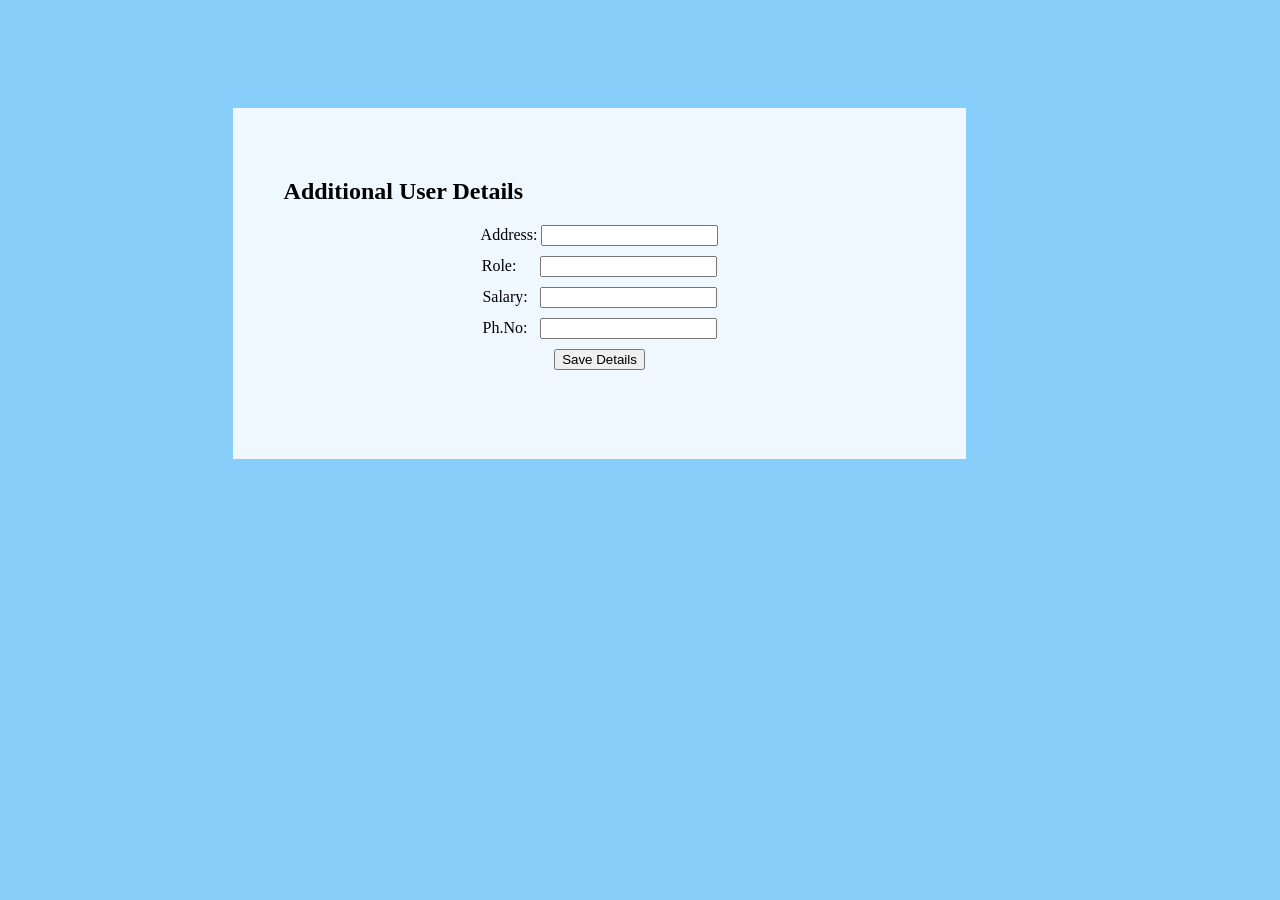
==== login-reg-php/additional_details.html @ b89add4f "Add files via upload" ====
<!DOCTYPE html>
<html lang="en">
<head>
    <meta charset="UTF-8">
    <title>Additional User Details</title>
    <link rel="stylesheet" href="style.css">
</head>
<body>
    <form action="save_details.php" method="post">
        <h2>Additional User Details</h2>
        <div class="space">
            <label for="address">Address:</label>
            <input type="text" id="address" name="address" required><br>
        </div>
        <div class="space">
            <label for="role">Role:</label>&nbsp;&nbsp;&nbsp;&nbsp;&nbsp;
            <input type="text" id="role" name="role" required><br>
        </div>
        <div class="space">
            <label for="salary">Salary:</label>&nbsp;&nbsp;
            <input type="text" id="salary" name="salary" required><br>
        </div>
        <div class="space">
            <label for="phone">Ph.No:</label>&nbsp;&nbsp;
            <input type="text" id="phone" name="phone" required><br>
        </div>
        <div class="space">
            <input type="submit" value="Save Details"><br>
        </div>
    </form>
</body>
</html>
---- login-reg-php/style.css ----
body{
    background-color:lightskyblue;
    display:flex;
    align-items:center;
    background-repeat:no-repeat;
}
h2{
    color:black;
    display:flex;
    align-items:center;    
}
form{
    align-items:center;
    background-color:aliceblue;
    height:250px;
    width:50%;
    padding:4%;
    margin:100px 225px;
    text-align:center;
}
.space{
    margin-bottom: 10px;
}
a{ 
    color: rgb(7, 7, 7);
}
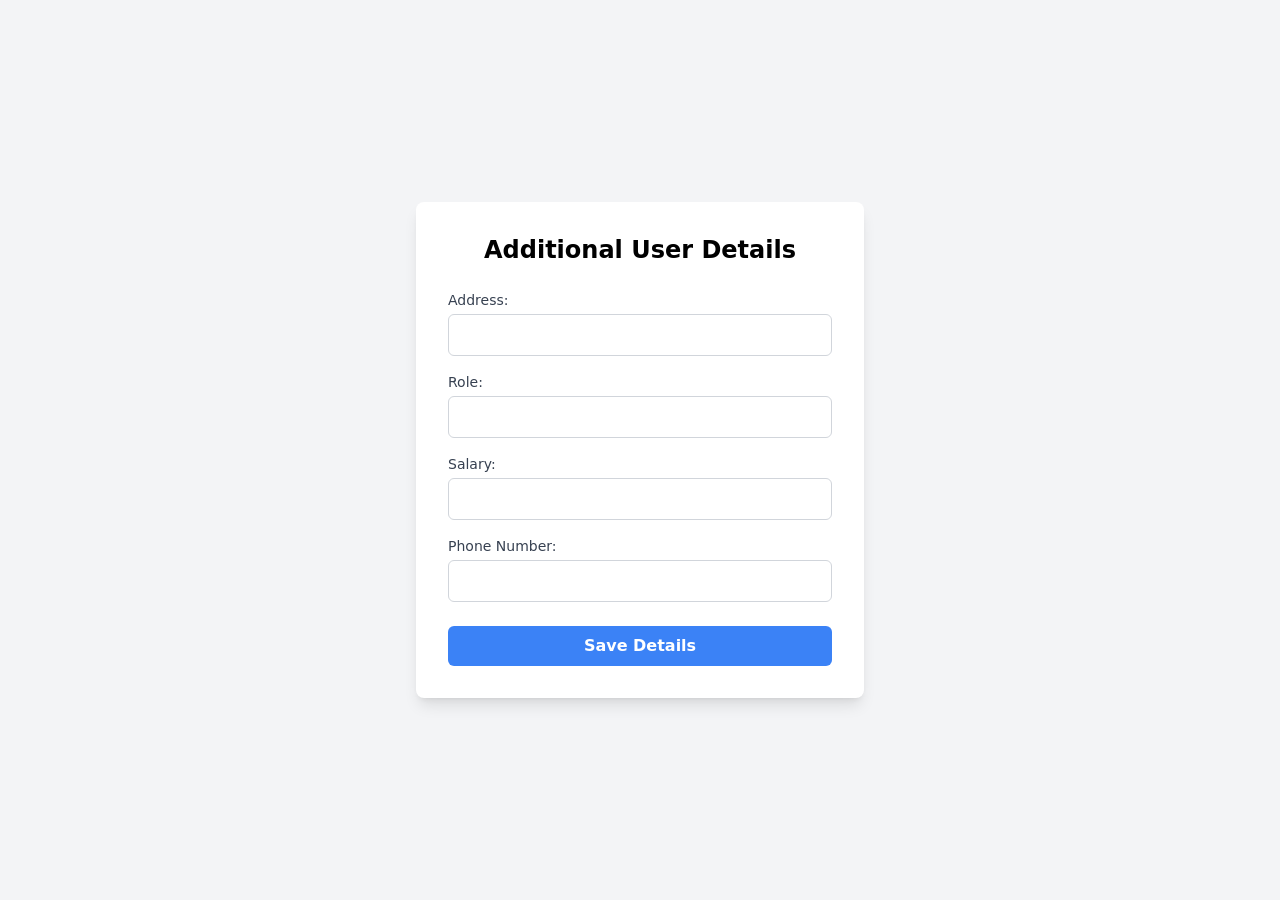
==== commit 67bc1f8b: "Update CSS styles and HTML structure for user sign in and registration forms" ====
--- a/login-reg-php/additional_details.html
+++ b/login-reg-php/additional_details.html
@@ -3,29 +3,42 @@
 <head>
     <meta charset="UTF-8">
     <title>Additional User Details</title>
-    <link rel="stylesheet" href="style.css">
+    <link rel="stylesheet" href="./output.css">
 </head>
-<body>
-    <form action="save_details.php" method="post">
-        <h2>Additional User Details</h2>
-        <div class="space">
-            <label for="address">Address:</label>
-            <input type="text" id="address" name="address" required><br>
+<body class="bg-gray-100 min-h-screen flex items-center justify-center py-12 px-4 sm:px-6 lg:px-8">
+    <form action="save_details.php" method="post"
+        class="max-w-md w-full bg-white p-8 rounded-lg shadow-lg">
+        <h2 class="text-2xl font-semibold text-center mb-6">Additional User Details</h2>
+
+        <div class="mb-4">
+            <label for="address" class="block text-sm font-medium text-gray-700">Address:</label>
+            <input type="text" id="address" name="address" required
+                class="w-full mt-1 px-4 py-2 border border-gray-300 rounded-md focus:outline-none focus:border-blue-400">
         </div>
-        <div class="space">
-            <label for="role">Role:</label>&nbsp;&nbsp;&nbsp;&nbsp;&nbsp;
-            <input type="text" id="role" name="role" required><br>
+
+        <div class="mb-4">
+            <label for="role" class="block text-sm font-medium text-gray-700">Role:</label>
+            <input type="text" id="role" name="role" required
+                class="w-full mt-1 px-4 py-2 border border-gray-300 rounded-md focus:outline-none focus:border-blue-400">
         </div>
-        <div class="space">
-            <label for="salary">Salary:</label>&nbsp;&nbsp;
-            <input type="text" id="salary" name="salary" required><br>
+
+        <div class="mb-4">
+            <label for="salary" class="block text-sm font-medium text-gray-700">Salary:</label>
+            <input type="text" id="salary" name="salary" required
+                class="w-full mt-1 px-4 py-2 border border-gray-300 rounded-md focus:outline-none focus:border-blue-400">
         </div>
-        <div class="space">
-            <label for="phone">Ph.No:</label>&nbsp;&nbsp;
-            <input type="text" id="phone" name="phone" required><br>
+
+        <div class="mb-6">
+            <label for="phone" class="block text-sm font-medium text-gray-700">Phone Number:</label>
+            <input type="text" id="phone" name="phone" required
+                class="w-full mt-1 px-4 py-2 border border-gray-300 rounded-md focus:outline-none focus:border-blue-400">
         </div>
-        <div class="space">
-            <input type="submit" value="Save Details"><br>
+
+        <div>
+            <button type="submit"
+                class="w-full bg-blue-500 hover:bg-blue-600 text-white font-semibold py-2 px-4 rounded-md focus:outline-none focus:ring-2 focus:ring-blue-400">
+                Save Details
+            </button>
         </div>
     </form>
 </body>
--- a/login-reg-php/output.css
+++ b/login-reg-php/output.css
@@ -0,0 +1,2657 @@
+/*
+! tailwindcss v3.4.3 | MIT License | https://tailwindcss.com
+*/
+
+/*
+1. Prevent padding and border from affecting element width. (https://github.com/mozdevs/cssremedy/issues/4)
+2. Allow adding a border to an element by just adding a border-width. (https://github.com/tailwindcss/tailwindcss/pull/116)
+*/
+
+*,
+::before,
+::after {
+  box-sizing: border-box;
+  /* 1 */
+  border-width: 0;
+  /* 2 */
+  border-style: solid;
+  /* 2 */
+  border-color: #e5e7eb;
+  /* 2 */
+}
+
+::before,
+::after {
+  --tw-content: '';
+}
+
+/*
+1. Use a consistent sensible line-height in all browsers.
+2. Prevent adjustments of font size after orientation changes in iOS.
+3. Use a more readable tab size.
+4. Use the user's configured `sans` font-family by default.
+5. Use the user's configured `sans` font-feature-settings by default.
+6. Use the user's configured `sans` font-variation-settings by default.
+7. Disable tap highlights on iOS
+*/
+
+html,
+:host {
+  line-height: 1.5;
+  /* 1 */
+  -webkit-text-size-adjust: 100%;
+  /* 2 */
+  -moz-tab-size: 4;
+  /* 3 */
+  -o-tab-size: 4;
+     tab-size: 4;
+  /* 3 */
+  font-family: ui-sans-serif, system-ui, sans-serif, "Apple Color Emoji", "Segoe UI Emoji", "Segoe UI Symbol", "Noto Color Emoji";
+  /* 4 */
+  font-feature-settings: normal;
+  /* 5 */
+  font-variation-settings: normal;
+  /* 6 */
+  -webkit-tap-highlight-color: transparent;
+  /* 7 */
+}
+
+/*
+1. Remove the margin in all browsers.
+2. Inherit line-height from `html` so users can set them as a class directly on the `html` element.
+*/
+
+body {
+  margin: 0;
+  /* 1 */
+  line-height: inherit;
+  /* 2 */
+}
+
+/*
+1. Add the correct height in Firefox.
+2. Correct the inheritance of border color in Firefox. (https://bugzilla.mozilla.org/show_bug.cgi?id=190655)
+3. Ensure horizontal rules are visible by default.
+*/
+
+hr {
+  height: 0;
+  /* 1 */
+  color: inherit;
+  /* 2 */
+  border-top-width: 1px;
+  /* 3 */
+}
+
+/*
+Add the correct text decoration in Chrome, Edge, and Safari.
+*/
+
+abbr:where([title]) {
+  -webkit-text-decoration: underline dotted;
+          text-decoration: underline dotted;
+}
+
+/*
+Remove the default font size and weight for headings.
+*/
+
+h1,
+h2,
+h3,
+h4,
+h5,
+h6 {
+  font-size: inherit;
+  font-weight: inherit;
+}
+
+/*
+Reset links to optimize for opt-in styling instead of opt-out.
+*/
+
+a {
+  color: inherit;
+  text-decoration: inherit;
+}
+
+/*
+Add the correct font weight in Edge and Safari.
+*/
+
+b,
+strong {
+  font-weight: bolder;
+}
+
+/*
+1. Use the user's configured `mono` font-family by default.
+2. Use the user's configured `mono` font-feature-settings by default.
+3. Use the user's configured `mono` font-variation-settings by default.
+4. Correct the odd `em` font sizing in all browsers.
+*/
+
+code,
+kbd,
+samp,
+pre {
+  font-family: ui-monospace, SFMono-Regular, Menlo, Monaco, Consolas, "Liberation Mono", "Courier New", monospace;
+  /* 1 */
+  font-feature-settings: normal;
+  /* 2 */
+  font-variation-settings: normal;
+  /* 3 */
+  font-size: 1em;
+  /* 4 */
+}
+
+/*
+Add the correct font size in all browsers.
+*/
+
+small {
+  font-size: 80%;
+}
+
+/*
+Prevent `sub` and `sup` elements from affecting the line height in all browsers.
+*/
+
+sub,
+sup {
+  font-size: 75%;
+  line-height: 0;
+  position: relative;
+  vertical-align: baseline;
+}
+
+sub {
+  bottom: -0.25em;
+}
+
+sup {
+  top: -0.5em;
+}
+
+/*
+1. Remove text indentation from table contents in Chrome and Safari. (https://bugs.chromium.org/p/chromium/issues/detail?id=999088, https://bugs.webkit.org/show_bug.cgi?id=201297)
+2. Correct table border color inheritance in all Chrome and Safari. (https://bugs.chromium.org/p/chromium/issues/detail?id=935729, https://bugs.webkit.org/show_bug.cgi?id=195016)
+3. Remove gaps between table borders by default.
+*/
+
+table {
+  text-indent: 0;
+  /* 1 */
+  border-color: inherit;
+  /* 2 */
+  border-collapse: collapse;
+  /* 3 */
+}
+
+/*
+1. Change the font styles in all browsers.
+2. Remove the margin in Firefox and Safari.
+3. Remove default padding in all browsers.
+*/
+
+button,
+input,
+optgroup,
+select,
+textarea {
+  font-family: inherit;
+  /* 1 */
+  font-feature-settings: inherit;
+  /* 1 */
+  font-variation-settings: inherit;
+  /* 1 */
+  font-size: 100%;
+  /* 1 */
+  font-weight: inherit;
+  /* 1 */
+  line-height: inherit;
+  /* 1 */
+  letter-spacing: inherit;
+  /* 1 */
+  color: inherit;
+  /* 1 */
+  margin: 0;
+  /* 2 */
+  padding: 0;
+  /* 3 */
+}
+
+/*
+Remove the inheritance of text transform in Edge and Firefox.
+*/
+
+button,
+select {
+  text-transform: none;
+}
+
+/*
+1. Correct the inability to style clickable types in iOS and Safari.
+2. Remove default button styles.
+*/
+
+button,
+input:where([type='button']),
+input:where([type='reset']),
+input:where([type='submit']) {
+  -webkit-appearance: button;
+  /* 1 */
+  background-color: transparent;
+  /* 2 */
+  background-image: none;
+  /* 2 */
+}
+
+/*
+Use the modern Firefox focus style for all focusable elements.
+*/
+
+:-moz-focusring {
+  outline: auto;
+}
+
+/*
+Remove the additional `:invalid` styles in Firefox. (https://github.com/mozilla/gecko-dev/blob/2f9eacd9d3d995c937b4251a5557d95d494c9be1/layout/style/res/forms.css#L728-L737)
+*/
+
+:-moz-ui-invalid {
+  box-shadow: none;
+}
+
+/*
+Add the correct vertical alignment in Chrome and Firefox.
+*/
+
+progress {
+  vertical-align: baseline;
+}
+
+/*
+Correct the cursor style of increment and decrement buttons in Safari.
+*/
+
+::-webkit-inner-spin-button,
+::-webkit-outer-spin-button {
+  height: auto;
+}
+
+/*
+1. Correct the odd appearance in Chrome and Safari.
+2. Correct the outline style in Safari.
+*/
+
+[type='search'] {
+  -webkit-appearance: textfield;
+  /* 1 */
+  outline-offset: -2px;
+  /* 2 */
+}
+
+/*
+Remove the inner padding in Chrome and Safari on macOS.
+*/
+
+::-webkit-search-decoration {
+  -webkit-appearance: none;
+}
+
+/*
+1. Correct the inability to style clickable types in iOS and Safari.
+2. Change font properties to `inherit` in Safari.
+*/
+
+::-webkit-file-upload-button {
+  -webkit-appearance: button;
+  /* 1 */
+  font: inherit;
+  /* 2 */
+}
+
+/*
+Add the correct display in Chrome and Safari.
+*/
+
+summary {
+  display: list-item;
+}
+
+/*
+Removes the default spacing and border for appropriate elements.
+*/
+
+blockquote,
+dl,
+dd,
+h1,
+h2,
+h3,
+h4,
+h5,
+h6,
+hr,
+figure,
+p,
+pre {
+  margin: 0;
+}
+
+fieldset {
+  margin: 0;
+  padding: 0;
+}
+
+legend {
+  padding: 0;
+}
+
+ol,
+ul,
+menu {
+  list-style: none;
+  margin: 0;
+  padding: 0;
+}
+
+/*
+Reset default styling for dialogs.
+*/
+
+dialog {
+  padding: 0;
+}
+
+/*
+Prevent resizing textareas horizontally by default.
+*/
+
+textarea {
+  resize: vertical;
+}
+
+/*
+1. Reset the default placeholder opacity in Firefox. (https://github.com/tailwindlabs/tailwindcss/issues/3300)
+2. Set the default placeholder color to the user's configured gray 400 color.
+*/
+
+input::-moz-placeholder, textarea::-moz-placeholder {
+  opacity: 1;
+  /* 1 */
+  color: #9ca3af;
+  /* 2 */
+}
+
+input::placeholder,
+textarea::placeholder {
+  opacity: 1;
+  /* 1 */
+  color: #9ca3af;
+  /* 2 */
+}
+
+/*
+Set the default cursor for buttons.
+*/
+
+button,
+[role="button"] {
+  cursor: pointer;
+}
+
+/*
+Make sure disabled buttons don't get the pointer cursor.
+*/
+
+:disabled {
+  cursor: default;
+}
+
+/*
+1. Make replaced elements `display: block` by default. (https://github.com/mozdevs/cssremedy/issues/14)
+2. Add `vertical-align: middle` to align replaced elements more sensibly by default. (https://github.com/jensimmons/cssremedy/issues/14#issuecomment-634934210)
+   This can trigger a poorly considered lint error in some tools but is included by design.
+*/
+
+img,
+svg,
+video,
+canvas,
+audio,
+iframe,
+embed,
+object {
+  display: block;
+  /* 1 */
+  vertical-align: middle;
+  /* 2 */
+}
+
+/*
+Constrain images and videos to the parent width and preserve their intrinsic aspect ratio. (https://github.com/mozdevs/cssremedy/issues/14)
+*/
+
+img,
+video {
+  max-width: 100%;
+  height: auto;
+}
+
+/* Make elements with the HTML hidden attribute stay hidden by default */
+
+[hidden] {
+  display: none;
+}
+
+*, ::before, ::after {
+  --tw-border-spacing-x: 0;
+  --tw-border-spacing-y: 0;
+  --tw-translate-x: 0;
+  --tw-translate-y: 0;
+  --tw-rotate: 0;
+  --tw-skew-x: 0;
+  --tw-skew-y: 0;
+  --tw-scale-x: 1;
+  --tw-scale-y: 1;
+  --tw-pan-x:  ;
+  --tw-pan-y:  ;
+  --tw-pinch-zoom:  ;
+  --tw-scroll-snap-strictness: proximity;
+  --tw-gradient-from-position:  ;
+  --tw-gradient-via-position:  ;
+  --tw-gradient-to-position:  ;
+  --tw-ordinal:  ;
+  --tw-slashed-zero:  ;
+  --tw-numeric-figure:  ;
+  --tw-numeric-spacing:  ;
+  --tw-numeric-fraction:  ;
+  --tw-ring-inset:  ;
+  --tw-ring-offset-width: 0px;
+  --tw-ring-offset-color: #fff;
+  --tw-ring-color: rgb(59 130 246 / 0.5);
+  --tw-ring-offset-shadow: 0 0 #0000;
+  --tw-ring-shadow: 0 0 #0000;
+  --tw-shadow: 0 0 #0000;
+  --tw-shadow-colored: 0 0 #0000;
+  --tw-blur:  ;
+  --tw-brightness:  ;
+  --tw-contrast:  ;
+  --tw-grayscale:  ;
+  --tw-hue-rotate:  ;
+  --tw-invert:  ;
+  --tw-saturate:  ;
+  --tw-sepia:  ;
+  --tw-drop-shadow:  ;
+  --tw-backdrop-blur:  ;
+  --tw-backdrop-brightness:  ;
+  --tw-backdrop-contrast:  ;
+  --tw-backdrop-grayscale:  ;
+  --tw-backdrop-hue-rotate:  ;
+  --tw-backdrop-invert:  ;
+  --tw-backdrop-opacity:  ;
+  --tw-backdrop-saturate:  ;
+  --tw-backdrop-sepia:  ;
+  --tw-contain-size:  ;
+  --tw-contain-layout:  ;
+  --tw-contain-paint:  ;
+  --tw-contain-style:  ;
+}
+
+::backdrop {
+  --tw-border-spacing-x: 0;
+  --tw-border-spacing-y: 0;
+  --tw-translate-x: 0;
+  --tw-translate-y: 0;
+  --tw-rotate: 0;
+  --tw-skew-x: 0;
+  --tw-skew-y: 0;
+  --tw-scale-x: 1;
+  --tw-scale-y: 1;
+  --tw-pan-x:  ;
+  --tw-pan-y:  ;
+  --tw-pinch-zoom:  ;
+  --tw-scroll-snap-strictness: proximity;
+  --tw-gradient-from-position:  ;
+  --tw-gradient-via-position:  ;
+  --tw-gradient-to-position:  ;
+  --tw-ordinal:  ;
+  --tw-slashed-zero:  ;
+  --tw-numeric-figure:  ;
+  --tw-numeric-spacing:  ;
+  --tw-numeric-fraction:  ;
+  --tw-ring-inset:  ;
+  --tw-ring-offset-width: 0px;
+  --tw-ring-offset-color: #fff;
+  --tw-ring-color: rgb(59 130 246 / 0.5);
+  --tw-ring-offset-shadow: 0 0 #0000;
+  --tw-ring-shadow: 0 0 #0000;
+  --tw-shadow: 0 0 #0000;
+  --tw-shadow-colored: 0 0 #0000;
+  --tw-blur:  ;
+  --tw-brightness:  ;
+  --tw-contrast:  ;
+  --tw-grayscale:  ;
+  --tw-hue-rotate:  ;
+  --tw-invert:  ;
+  --tw-saturate:  ;
+  --tw-sepia:  ;
+  --tw-drop-shadow:  ;
+  --tw-backdrop-blur:  ;
+  --tw-backdrop-brightness:  ;
+  --tw-backdrop-contrast:  ;
+  --tw-backdrop-grayscale:  ;
+  --tw-backdrop-hue-rotate:  ;
+  --tw-backdrop-invert:  ;
+  --tw-backdrop-opacity:  ;
+  --tw-backdrop-saturate:  ;
+  --tw-backdrop-sepia:  ;
+  --tw-contain-size:  ;
+  --tw-contain-layout:  ;
+  --tw-contain-paint:  ;
+  --tw-contain-style:  ;
+}
+
+.container {
+  width: 100%;
+}
+
+@media (min-width: 640px) {
+  .container {
+    max-width: 640px;
+  }
+}
+
+@media (min-width: 768px) {
+  .container {
+    max-width: 768px;
+  }
+}
+
+@media (min-width: 1024px) {
+  .container {
+    max-width: 1024px;
+  }
+}
+
+@media (min-width: 1280px) {
+  .container {
+    max-width: 1280px;
+  }
+}
+
+@media (min-width: 1536px) {
+  .container {
+    max-width: 1536px;
+  }
+}
+
+.sr-only {
+  position: absolute;
+  width: 1px;
+  height: 1px;
+  padding: 0;
+  margin: -1px;
+  overflow: hidden;
+  clip: rect(0, 0, 0, 0);
+  white-space: nowrap;
+  border-width: 0;
+}
+
+.not-sr-only {
+  position: static;
+  width: auto;
+  height: auto;
+  padding: 0;
+  margin: 0;
+  overflow: visible;
+  clip: auto;
+  white-space: normal;
+}
+
+.pointer-events-none {
+  pointer-events: none;
+}
+
+.pointer-events-auto {
+  pointer-events: auto;
+}
+
+.\!visible {
+  visibility: visible !important;
+}
+
+.visible {
+  visibility: visible;
+}
+
+.invisible {
+  visibility: hidden;
+}
+
+.collapse {
+  visibility: collapse;
+}
+
+.static {
+  position: static;
+}
+
+.fixed {
+  position: fixed;
+}
+
+.absolute {
+  position: absolute;
+}
+
+.relative {
+  position: relative;
+}
+
+.sticky {
+  position: sticky;
+}
+
+.-inset-1 {
+  inset: -0.25rem;
+}
+
+.end-1 {
+  inset-inline-end: 0.25rem;
+}
+
+.isolate {
+  isolation: isolate;
+}
+
+.isolation-auto {
+  isolation: auto;
+}
+
+.float-start {
+  float: inline-start;
+}
+
+.float-end {
+  float: inline-end;
+}
+
+.float-right {
+  float: right;
+}
+
+.float-left {
+  float: left;
+}
+
+.float-none {
+  float: none;
+}
+
+.clear-start {
+  clear: inline-start;
+}
+
+.clear-end {
+  clear: inline-end;
+}
+
+.clear-left {
+  clear: left;
+}
+
+.clear-right {
+  clear: right;
+}
+
+.clear-both {
+  clear: both;
+}
+
+.clear-none {
+  clear: none;
+}
+
+.mb-4 {
+  margin-bottom: 1rem;
+}
+
+.mb-6 {
+  margin-bottom: 1.5rem;
+}
+
+.ml-1 {
+  margin-left: 0.25rem;
+}
+
+.mt-1 {
+  margin-top: 0.25rem;
+}
+
+.mt-2 {
+  margin-top: 0.5rem;
+}
+
+.mt-4 {
+  margin-top: 1rem;
+}
+
+.box-border {
+  box-sizing: border-box;
+}
+
+.box-content {
+  box-sizing: content-box;
+}
+
+.line-clamp-none {
+  overflow: visible;
+  display: block;
+  -webkit-box-orient: horizontal;
+  -webkit-line-clamp: none;
+}
+
+.block {
+  display: block;
+}
+
+.inline-block {
+  display: inline-block;
+}
+
+.inline {
+  display: inline;
+}
+
+.flex {
+  display: flex;
+}
+
+.inline-flex {
+  display: inline-flex;
+}
+
+.table {
+  display: table;
+}
+
+.inline-table {
+  display: inline-table;
+}
+
+.table-caption {
+  display: table-caption;
+}
+
+.table-cell {
+  display: table-cell;
+}
+
+.table-column {
+  display: table-column;
+}
+
+.table-column-group {
+  display: table-column-group;
+}
+
+.table-footer-group {
+  display: table-footer-group;
+}
+
+.table-header-group {
+  display: table-header-group;
+}
+
+.table-row-group {
+  display: table-row-group;
+}
+
+.table-row {
+  display: table-row;
+}
+
+.flow-root {
+  display: flow-root;
+}
+
+.grid {
+  display: grid;
+}
+
+.inline-grid {
+  display: inline-grid;
+}
+
+.contents {
+  display: contents;
+}
+
+.list-item {
+  display: list-item;
+}
+
+.hidden {
+  display: none;
+}
+
+.max-h-screen {
+  max-height: 100vh;
+}
+
+.min-h-screen {
+  min-height: 100vh;
+}
+
+.w-\[this-is\\\\\] {
+  width: this-is\\;
+}
+
+.w-\[this-is\] {
+  width: this-is;
+}
+
+.w-\[weird-and-invalid\] {
+  width: weird-and-invalid;
+}
+
+.w-full {
+  width: 100%;
+}
+
+.max-w-md {
+  max-width: 28rem;
+}
+
+.flex-shrink {
+  flex-shrink: 1;
+}
+
+.shrink {
+  flex-shrink: 1;
+}
+
+.flex-grow {
+  flex-grow: 1;
+}
+
+.grow {
+  flex-grow: 1;
+}
+
+.table-auto {
+  table-layout: auto;
+}
+
+.table-fixed {
+  table-layout: fixed;
+}
+
+.caption-top {
+  caption-side: top;
+}
+
+.caption-bottom {
+  caption-side: bottom;
+}
+
+.border-collapse {
+  border-collapse: collapse;
+}
+
+.border-separate {
+  border-collapse: separate;
+}
+
+.\!transform {
+  transform: translate(var(--tw-translate-x), var(--tw-translate-y)) rotate(var(--tw-rotate)) skewX(var(--tw-skew-x)) skewY(var(--tw-skew-y)) scaleX(var(--tw-scale-x)) scaleY(var(--tw-scale-y)) !important;
+}
+
+.transform {
+  transform: translate(var(--tw-translate-x), var(--tw-translate-y)) rotate(var(--tw-rotate)) skewX(var(--tw-skew-x)) skewY(var(--tw-skew-y)) scaleX(var(--tw-scale-x)) scaleY(var(--tw-scale-y));
+}
+
+.transform-cpu {
+  transform: translate(var(--tw-translate-x), var(--tw-translate-y)) rotate(var(--tw-rotate)) skewX(var(--tw-skew-x)) skewY(var(--tw-skew-y)) scaleX(var(--tw-scale-x)) scaleY(var(--tw-scale-y));
+}
+
+.transform-gpu {
+  transform: translate3d(var(--tw-translate-x), var(--tw-translate-y), 0) rotate(var(--tw-rotate)) skewX(var(--tw-skew-x)) skewY(var(--tw-skew-y)) scaleX(var(--tw-scale-x)) scaleY(var(--tw-scale-y));
+}
+
+.transform-none {
+  transform: none;
+}
+
+.touch-auto {
+  touch-action: auto;
+}
+
+.touch-none {
+  touch-action: none;
+}
+
+.touch-pan-x {
+  --tw-pan-x: pan-x;
+  touch-action: var(--tw-pan-x) var(--tw-pan-y) var(--tw-pinch-zoom);
+}
+
+.touch-pan-left {
+  --tw-pan-x: pan-left;
+  touch-action: var(--tw-pan-x) var(--tw-pan-y) var(--tw-pinch-zoom);
+}
+
+.touch-pan-right {
+  --tw-pan-x: pan-right;
+  touch-action: var(--tw-pan-x) var(--tw-pan-y) var(--tw-pinch-zoom);
+}
+
+.touch-pan-y {
+  --tw-pan-y: pan-y;
+  touch-action: var(--tw-pan-x) var(--tw-pan-y) var(--tw-pinch-zoom);
+}
+
+.touch-pan-up {
+  --tw-pan-y: pan-up;
+  touch-action: var(--tw-pan-x) var(--tw-pan-y) var(--tw-pinch-zoom);
+}
+
+.touch-pan-down {
+  --tw-pan-y: pan-down;
+  touch-action: var(--tw-pan-x) var(--tw-pan-y) var(--tw-pinch-zoom);
+}
+
+.touch-pinch-zoom {
+  --tw-pinch-zoom: pinch-zoom;
+  touch-action: var(--tw-pan-x) var(--tw-pan-y) var(--tw-pinch-zoom);
+}
+
+.touch-manipulation {
+  touch-action: manipulation;
+}
+
+.select-none {
+  -webkit-user-select: none;
+     -moz-user-select: none;
+          user-select: none;
+}
+
+.select-text {
+  -webkit-user-select: text;
+     -moz-user-select: text;
+          user-select: text;
+}
+
+.select-all {
+  -webkit-user-select: all;
+     -moz-user-select: all;
+          user-select: all;
+}
+
+.select-auto {
+  -webkit-user-select: auto;
+     -moz-user-select: auto;
+          user-select: auto;
+}
+
+.resize-none {
+  resize: none;
+}
+
+.resize-y {
+  resize: vertical;
+}
+
+.resize-x {
+  resize: horizontal;
+}
+
+.resize {
+  resize: both;
+}
+
+.snap-none {
+  scroll-snap-type: none;
+}
+
+.snap-x {
+  scroll-snap-type: x var(--tw-scroll-snap-strictness);
+}
+
+.snap-y {
+  scroll-snap-type: y var(--tw-scroll-snap-strictness);
+}
+
+.snap-both {
+  scroll-snap-type: both var(--tw-scroll-snap-strictness);
+}
+
+.snap-mandatory {
+  --tw-scroll-snap-strictness: mandatory;
+}
+
+.snap-proximity {
+  --tw-scroll-snap-strictness: proximity;
+}
+
+.snap-start {
+  scroll-snap-align: start;
+}
+
+.snap-end {
+  scroll-snap-align: end;
+}
+
+.snap-center {
+  scroll-snap-align: center;
+}
+
+.snap-align-none {
+  scroll-snap-align: none;
+}
+
+.snap-normal {
+  scroll-snap-stop: normal;
+}
+
+.snap-always {
+  scroll-snap-stop: always;
+}
+
+.list-inside {
+  list-style-position: inside;
+}
+
+.list-outside {
+  list-style-position: outside;
+}
+
+.appearance-none {
+  -webkit-appearance: none;
+     -moz-appearance: none;
+          appearance: none;
+}
+
+.appearance-auto {
+  -webkit-appearance: auto;
+     -moz-appearance: auto;
+          appearance: auto;
+}
+
+.break-before-auto {
+  -moz-column-break-before: auto;
+       break-before: auto;
+}
+
+.break-before-avoid {
+  -moz-column-break-before: avoid;
+       break-before: avoid;
+}
+
+.break-before-all {
+  -moz-column-break-before: all;
+       break-before: all;
+}
+
+.break-before-avoid-page {
+  -moz-column-break-before: avoid;
+       break-before: avoid-page;
+}
+
+.break-before-page {
+  -moz-column-break-before: page;
+       break-before: page;
+}
+
+.break-before-left {
+  -moz-column-break-before: left;
+       break-before: left;
+}
+
+.break-before-right {
+  -moz-column-break-before: right;
+       break-before: right;
+}
+
+.break-before-column {
+  -moz-column-break-before: column;
+       break-before: column;
+}
+
+.break-inside-auto {
+  -moz-column-break-inside: auto;
+       break-inside: auto;
+}
+
+.break-inside-avoid {
+  -moz-column-break-inside: avoid;
+       break-inside: avoid;
+}
+
+.break-inside-avoid-page {
+  break-inside: avoid-page;
+}
+
+.break-inside-avoid-column {
+  -moz-column-break-inside: avoid;
+       break-inside: avoid-column;
+}
+
+.break-after-auto {
+  -moz-column-break-after: auto;
+       break-after: auto;
+}
+
+.break-after-avoid {
+  -moz-column-break-after: avoid;
+       break-after: avoid;
+}
+
+.break-after-all {
+  -moz-column-break-after: all;
+       break-after: all;
+}
+
+.break-after-avoid-page {
+  -moz-column-break-after: avoid;
+       break-after: avoid-page;
+}
+
+.break-after-page {
+  -moz-column-break-after: page;
+       break-after: page;
+}
+
+.break-after-left {
+  -moz-column-break-after: left;
+       break-after: left;
+}
+
+.break-after-right {
+  -moz-column-break-after: right;
+       break-after: right;
+}
+
+.break-after-column {
+  -moz-column-break-after: column;
+       break-after: column;
+}
+
+.grid-flow-row {
+  grid-auto-flow: row;
+}
+
+.grid-flow-col {
+  grid-auto-flow: column;
+}
+
+.grid-flow-dense {
+  grid-auto-flow: dense;
+}
+
+.grid-flow-row-dense {
+  grid-auto-flow: row dense;
+}
+
+.grid-flow-col-dense {
+  grid-auto-flow: column dense;
+}
+
+.flex-row {
+  flex-direction: row;
+}
+
+.flex-row-reverse {
+  flex-direction: row-reverse;
+}
+
+.flex-col {
+  flex-direction: column;
+}
+
+.flex-col-reverse {
+  flex-direction: column-reverse;
+}
+
+.flex-wrap {
+  flex-wrap: wrap;
+}
+
+.flex-wrap-reverse {
+  flex-wrap: wrap-reverse;
+}
+
+.flex-nowrap {
+  flex-wrap: nowrap;
+}
+
+.place-content-center {
+  place-content: center;
+}
+
+.place-content-start {
+  place-content: start;
+}
+
+.place-content-end {
+  place-content: end;
+}
+
+.place-content-between {
+  place-content: space-between;
+}
+
+.place-content-around {
+  place-content: space-around;
+}
+
+.place-content-evenly {
+  place-content: space-evenly;
+}
+
+.place-content-baseline {
+  place-content: baseline;
+}
+
+.place-content-stretch {
+  place-content: stretch;
+}
+
+.place-items-start {
+  place-items: start;
+}
+
+.place-items-end {
+  place-items: end;
+}
+
+.place-items-center {
+  place-items: center;
+}
+
+.place-items-baseline {
+  place-items: baseline;
+}
+
+.place-items-stretch {
+  place-items: stretch;
+}
+
+.content-normal {
+  align-content: normal;
+}
+
+.content-center {
+  align-content: center;
+}
+
+.content-start {
+  align-content: flex-start;
+}
+
+.content-end {
+  align-content: flex-end;
+}
+
+.content-between {
+  align-content: space-between;
+}
+
+.content-around {
+  align-content: space-around;
+}
+
+.content-evenly {
+  align-content: space-evenly;
+}
+
+.content-baseline {
+  align-content: baseline;
+}
+
+.content-stretch {
+  align-content: stretch;
+}
+
+.items-start {
+  align-items: flex-start;
+}
+
+.items-end {
+  align-items: flex-end;
+}
+
+.items-center {
+  align-items: center;
+}
+
+.items-baseline {
+  align-items: baseline;
+}
+
+.items-stretch {
+  align-items: stretch;
+}
+
+.justify-normal {
+  justify-content: normal;
+}
+
+.justify-start {
+  justify-content: flex-start;
+}
+
+.justify-end {
+  justify-content: flex-end;
+}
+
+.justify-center {
+  justify-content: center;
+}
+
+.justify-between {
+  justify-content: space-between;
+}
+
+.justify-around {
+  justify-content: space-around;
+}
+
+.justify-evenly {
+  justify-content: space-evenly;
+}
+
+.justify-stretch {
+  justify-content: stretch;
+}
+
+.justify-items-start {
+  justify-items: start;
+}
+
+.justify-items-end {
+  justify-items: end;
+}
+
+.justify-items-center {
+  justify-items: center;
+}
+
+.justify-items-stretch {
+  justify-items: stretch;
+}
+
+.space-x-2 > :not([hidden]) ~ :not([hidden]) {
+  --tw-space-x-reverse: 0;
+  margin-right: calc(0.5rem * var(--tw-space-x-reverse));
+  margin-left: calc(0.5rem * calc(1 - var(--tw-space-x-reverse)));
+}
+
+.space-y-reverse > :not([hidden]) ~ :not([hidden]) {
+  --tw-space-y-reverse: 1;
+}
+
+.space-x-reverse > :not([hidden]) ~ :not([hidden]) {
+  --tw-space-x-reverse: 1;
+}
+
+.divide-x > :not([hidden]) ~ :not([hidden]) {
+  --tw-divide-x-reverse: 0;
+  border-right-width: calc(1px * var(--tw-divide-x-reverse));
+  border-left-width: calc(1px * calc(1 - var(--tw-divide-x-reverse)));
+}
+
+.divide-y > :not([hidden]) ~ :not([hidden]) {
+  --tw-divide-y-reverse: 0;
+  border-top-width: calc(1px * calc(1 - var(--tw-divide-y-reverse)));
+  border-bottom-width: calc(1px * var(--tw-divide-y-reverse));
+}
+
+.divide-y-reverse > :not([hidden]) ~ :not([hidden]) {
+  --tw-divide-y-reverse: 1;
+}
+
+.divide-x-reverse > :not([hidden]) ~ :not([hidden]) {
+  --tw-divide-x-reverse: 1;
+}
+
+.divide-solid > :not([hidden]) ~ :not([hidden]) {
+  border-style: solid;
+}
+
+.divide-dashed > :not([hidden]) ~ :not([hidden]) {
+  border-style: dashed;
+}
+
+.divide-dotted > :not([hidden]) ~ :not([hidden]) {
+  border-style: dotted;
+}
+
+.divide-double > :not([hidden]) ~ :not([hidden]) {
+  border-style: double;
+}
+
+.divide-none > :not([hidden]) ~ :not([hidden]) {
+  border-style: none;
+}
+
+.place-self-auto {
+  place-self: auto;
+}
+
+.place-self-start {
+  place-self: start;
+}
+
+.place-self-end {
+  place-self: end;
+}
+
+.place-self-center {
+  place-self: center;
+}
+
+.place-self-stretch {
+  place-self: stretch;
+}
+
+.self-auto {
+  align-self: auto;
+}
+
+.self-start {
+  align-self: flex-start;
+}
+
+.self-end {
+  align-self: flex-end;
+}
+
+.self-center {
+  align-self: center;
+}
+
+.self-stretch {
+  align-self: stretch;
+}
+
+.self-baseline {
+  align-self: baseline;
+}
+
+.justify-self-auto {
+  justify-self: auto;
+}
+
+.justify-self-start {
+  justify-self: start;
+}
+
+.justify-self-end {
+  justify-self: end;
+}
+
+.justify-self-center {
+  justify-self: center;
+}
+
+.justify-self-stretch {
+  justify-self: stretch;
+}
+
+.overflow-auto {
+  overflow: auto;
+}
+
+.overflow-hidden {
+  overflow: hidden;
+}
+
+.overflow-clip {
+  overflow: clip;
+}
+
+.overflow-visible {
+  overflow: visible;
+}
+
+.overflow-scroll {
+  overflow: scroll;
+}
+
+.overflow-x-auto {
+  overflow-x: auto;
+}
+
+.overflow-y-auto {
+  overflow-y: auto;
+}
+
+.overflow-x-hidden {
+  overflow-x: hidden;
+}
+
+.overflow-y-hidden {
+  overflow-y: hidden;
+}
+
+.overflow-x-clip {
+  overflow-x: clip;
+}
+
+.overflow-y-clip {
+  overflow-y: clip;
+}
+
+.overflow-x-visible {
+  overflow-x: visible;
+}
+
+.overflow-y-visible {
+  overflow-y: visible;
+}
+
+.overflow-x-scroll {
+  overflow-x: scroll;
+}
+
+.overflow-y-scroll {
+  overflow-y: scroll;
+}
+
+.overscroll-auto {
+  overscroll-behavior: auto;
+}
+
+.overscroll-contain {
+  overscroll-behavior: contain;
+}
+
+.overscroll-none {
+  overscroll-behavior: none;
+}
+
+.overscroll-y-auto {
+  overscroll-behavior-y: auto;
+}
+
+.overscroll-y-contain {
+  overscroll-behavior-y: contain;
+}
+
+.overscroll-y-none {
+  overscroll-behavior-y: none;
+}
+
+.overscroll-x-auto {
+  overscroll-behavior-x: auto;
+}
+
+.overscroll-x-contain {
+  overscroll-behavior-x: contain;
+}
+
+.overscroll-x-none {
+  overscroll-behavior-x: none;
+}
+
+.scroll-auto {
+  scroll-behavior: auto;
+}
+
+.scroll-smooth {
+  scroll-behavior: smooth;
+}
+
+.truncate {
+  overflow: hidden;
+  text-overflow: ellipsis;
+  white-space: nowrap;
+}
+
+.overflow-ellipsis {
+  text-overflow: ellipsis;
+}
+
+.text-ellipsis {
+  text-overflow: ellipsis;
+}
+
+.text-clip {
+  text-overflow: clip;
+}
+
+.hyphens-none {
+  -webkit-hyphens: none;
+          hyphens: none;
+}
+
+.hyphens-manual {
+  -webkit-hyphens: manual;
+          hyphens: manual;
+}
+
+.hyphens-auto {
+  -webkit-hyphens: auto;
+          hyphens: auto;
+}
+
+.whitespace-normal {
+  white-space: normal;
+}
+
+.whitespace-nowrap {
+  white-space: nowrap;
+}
+
+.whitespace-pre {
+  white-space: pre;
+}
+
+.whitespace-pre-line {
+  white-space: pre-line;
+}
+
+.whitespace-pre-wrap {
+  white-space: pre-wrap;
+}
+
+.whitespace-break-spaces {
+  white-space: break-spaces;
+}
+
+.text-wrap {
+  text-wrap: wrap;
+}
+
+.text-nowrap {
+  text-wrap: nowrap;
+}
+
+.text-balance {
+  text-wrap: balance;
+}
+
+.text-pretty {
+  text-wrap: pretty;
+}
+
+.break-normal {
+  overflow-wrap: normal;
+  word-break: normal;
+}
+
+.break-words {
+  overflow-wrap: break-word;
+}
+
+.break-all {
+  word-break: break-all;
+}
+
+.break-keep {
+  word-break: keep-all;
+}
+
+.rounded {
+  border-radius: 0.25rem;
+}
+
+.rounded-lg {
+  border-radius: 0.5rem;
+}
+
+.rounded-md {
+  border-radius: 0.375rem;
+}
+
+.rounded-b {
+  border-bottom-right-radius: 0.25rem;
+  border-bottom-left-radius: 0.25rem;
+}
+
+.rounded-e {
+  border-start-end-radius: 0.25rem;
+  border-end-end-radius: 0.25rem;
+}
+
+.rounded-l {
+  border-top-left-radius: 0.25rem;
+  border-bottom-left-radius: 0.25rem;
+}
+
+.rounded-r {
+  border-top-right-radius: 0.25rem;
+  border-bottom-right-radius: 0.25rem;
+}
+
+.rounded-s {
+  border-start-start-radius: 0.25rem;
+  border-end-start-radius: 0.25rem;
+}
+
+.rounded-t {
+  border-top-left-radius: 0.25rem;
+  border-top-right-radius: 0.25rem;
+}
+
+.rounded-bl {
+  border-bottom-left-radius: 0.25rem;
+}
+
+.rounded-br {
+  border-bottom-right-radius: 0.25rem;
+}
+
+.rounded-ee {
+  border-end-end-radius: 0.25rem;
+}
+
+.rounded-es {
+  border-end-start-radius: 0.25rem;
+}
+
+.rounded-se {
+  border-start-end-radius: 0.25rem;
+}
+
+.rounded-ss {
+  border-start-start-radius: 0.25rem;
+}
+
+.rounded-tl {
+  border-top-left-radius: 0.25rem;
+}
+
+.rounded-tr {
+  border-top-right-radius: 0.25rem;
+}
+
+.border {
+  border-width: 1px;
+}
+
+.border-x {
+  border-left-width: 1px;
+  border-right-width: 1px;
+}
+
+.border-y {
+  border-top-width: 1px;
+  border-bottom-width: 1px;
+}
+
+.border-b {
+  border-bottom-width: 1px;
+}
+
+.border-e {
+  border-inline-end-width: 1px;
+}
+
+.border-l {
+  border-left-width: 1px;
+}
+
+.border-r {
+  border-right-width: 1px;
+}
+
+.border-s {
+  border-inline-start-width: 1px;
+}
+
+.border-t {
+  border-top-width: 1px;
+}
+
+.border-solid {
+  border-style: solid;
+}
+
+.border-dashed {
+  border-style: dashed;
+}
+
+.border-dotted {
+  border-style: dotted;
+}
+
+.border-double {
+  border-style: double;
+}
+
+.border-hidden {
+  border-style: hidden;
+}
+
+.border-none {
+  border-style: none;
+}
+
+.border-gray-300 {
+  --tw-border-opacity: 1;
+  border-color: rgb(209 213 219 / var(--tw-border-opacity));
+}
+
+.bg-\[rgb\(255\2c 0\2c 0\)\] {
+  --tw-bg-opacity: 1;
+  background-color: rgb(255 0 0 / var(--tw-bg-opacity));
+}
+
+.bg-blue-500 {
+  --tw-bg-opacity: 1;
+  background-color: rgb(59 130 246 / var(--tw-bg-opacity));
+}
+
+.bg-gray-100 {
+  --tw-bg-opacity: 1;
+  background-color: rgb(243 244 246 / var(--tw-bg-opacity));
+}
+
+.bg-white {
+  --tw-bg-opacity: 1;
+  background-color: rgb(255 255 255 / var(--tw-bg-opacity));
+}
+
+.decoration-slice {
+  -webkit-box-decoration-break: slice;
+          box-decoration-break: slice;
+}
+
+.decoration-clone {
+  -webkit-box-decoration-break: clone;
+          box-decoration-break: clone;
+}
+
+.box-decoration-slice {
+  -webkit-box-decoration-break: slice;
+          box-decoration-break: slice;
+}
+
+.box-decoration-clone {
+  -webkit-box-decoration-break: clone;
+          box-decoration-break: clone;
+}
+
+.bg-fixed {
+  background-attachment: fixed;
+}
+
+.bg-local {
+  background-attachment: local;
+}
+
+.bg-scroll {
+  background-attachment: scroll;
+}
+
+.bg-clip-border {
+  background-clip: border-box;
+}
+
+.bg-clip-padding {
+  background-clip: padding-box;
+}
+
+.bg-clip-content {
+  background-clip: content-box;
+}
+
+.bg-clip-text {
+  -webkit-background-clip: text;
+          background-clip: text;
+}
+
+.bg-repeat {
+  background-repeat: repeat;
+}
+
+.bg-no-repeat {
+  background-repeat: no-repeat;
+}
+
+.bg-repeat-x {
+  background-repeat: repeat-x;
+}
+
+.bg-repeat-y {
+  background-repeat: repeat-y;
+}
+
+.bg-repeat-round {
+  background-repeat: round;
+}
+
+.bg-repeat-space {
+  background-repeat: space;
+}
+
+.bg-origin-border {
+  background-origin: border-box;
+}
+
+.bg-origin-padding {
+  background-origin: padding-box;
+}
+
+.bg-origin-content {
+  background-origin: content-box;
+}
+
+.object-contain {
+  -o-object-fit: contain;
+     object-fit: contain;
+}
+
+.object-cover {
+  -o-object-fit: cover;
+     object-fit: cover;
+}
+
+.object-fill {
+  -o-object-fit: fill;
+     object-fit: fill;
+}
+
+.object-none {
+  -o-object-fit: none;
+     object-fit: none;
+}
+
+.object-scale-down {
+  -o-object-fit: scale-down;
+     object-fit: scale-down;
+}
+
+.p-8 {
+  padding: 2rem;
+}
+
+.px-4 {
+  padding-left: 1rem;
+  padding-right: 1rem;
+}
+
+.py-12 {
+  padding-top: 3rem;
+  padding-bottom: 3rem;
+}
+
+.py-2 {
+  padding-top: 0.5rem;
+  padding-bottom: 0.5rem;
+}
+
+.text-left {
+  text-align: left;
+}
+
+.text-center {
+  text-align: center;
+}
+
+.text-right {
+  text-align: right;
+}
+
+.text-justify {
+  text-align: justify;
+}
+
+.text-start {
+  text-align: start;
+}
+
+.text-end {
+  text-align: end;
+}
+
+.align-baseline {
+  vertical-align: baseline;
+}
+
+.align-top {
+  vertical-align: top;
+}
+
+.align-middle {
+  vertical-align: middle;
+}
+
+.align-bottom {
+  vertical-align: bottom;
+}
+
+.align-text-top {
+  vertical-align: text-top;
+}
+
+.align-text-bottom {
+  vertical-align: text-bottom;
+}
+
+.align-sub {
+  vertical-align: sub;
+}
+
+.align-super {
+  vertical-align: super;
+}
+
+.text-2xl {
+  font-size: 1.5rem;
+  line-height: 2rem;
+}
+
+.text-sm {
+  font-size: 0.875rem;
+  line-height: 1.25rem;
+}
+
+.font-bold {
+  font-weight: 700;
+}
+
+.font-medium {
+  font-weight: 500;
+}
+
+.font-semibold {
+  font-weight: 600;
+}
+
+.uppercase {
+  text-transform: uppercase;
+}
+
+.lowercase {
+  text-transform: lowercase;
+}
+
+.capitalize {
+  text-transform: capitalize;
+}
+
+.normal-case {
+  text-transform: none;
+}
+
+.italic {
+  font-style: italic;
+}
+
+.not-italic {
+  font-style: normal;
+}
+
+.normal-nums {
+  font-variant-numeric: normal;
+}
+
+.ordinal {
+  --tw-ordinal: ordinal;
+  font-variant-numeric: var(--tw-ordinal) var(--tw-slashed-zero) var(--tw-numeric-figure) var(--tw-numeric-spacing) var(--tw-numeric-fraction);
+}
+
+.slashed-zero {
+  --tw-slashed-zero: slashed-zero;
+  font-variant-numeric: var(--tw-ordinal) var(--tw-slashed-zero) var(--tw-numeric-figure) var(--tw-numeric-spacing) var(--tw-numeric-fraction);
+}
+
+.lining-nums {
+  --tw-numeric-figure: lining-nums;
+  font-variant-numeric: var(--tw-ordinal) var(--tw-slashed-zero) var(--tw-numeric-figure) var(--tw-numeric-spacing) var(--tw-numeric-fraction);
+}
+
+.oldstyle-nums {
+  --tw-numeric-figure: oldstyle-nums;
+  font-variant-numeric: var(--tw-ordinal) var(--tw-slashed-zero) var(--tw-numeric-figure) var(--tw-numeric-spacing) var(--tw-numeric-fraction);
+}
+
+.proportional-nums {
+  --tw-numeric-spacing: proportional-nums;
+  font-variant-numeric: var(--tw-ordinal) var(--tw-slashed-zero) var(--tw-numeric-figure) var(--tw-numeric-spacing) var(--tw-numeric-fraction);
+}
+
+.tabular-nums {
+  --tw-numeric-spacing: tabular-nums;
+  font-variant-numeric: var(--tw-ordinal) var(--tw-slashed-zero) var(--tw-numeric-figure) var(--tw-numeric-spacing) var(--tw-numeric-fraction);
+}
+
+.diagonal-fractions {
+  --tw-numeric-fraction: diagonal-fractions;
+  font-variant-numeric: var(--tw-ordinal) var(--tw-slashed-zero) var(--tw-numeric-figure) var(--tw-numeric-spacing) var(--tw-numeric-fraction);
+}
+
+.stacked-fractions {
+  --tw-numeric-fraction: stacked-fractions;
+  font-variant-numeric: var(--tw-ordinal) var(--tw-slashed-zero) var(--tw-numeric-figure) var(--tw-numeric-spacing) var(--tw-numeric-fraction);
+}
+
+.text-\[\#336699\]\/\[\.35\] {
+  color: rgb(51 102 153 / .35);
+}
+
+.text-blue-500 {
+  --tw-text-opacity: 1;
+  color: rgb(59 130 246 / var(--tw-text-opacity));
+}
+
+.text-gray-600 {
+  --tw-text-opacity: 1;
+  color: rgb(75 85 99 / var(--tw-text-opacity));
+}
+
+.text-gray-700 {
+  --tw-text-opacity: 1;
+  color: rgb(55 65 81 / var(--tw-text-opacity));
+}
+
+.text-white {
+  --tw-text-opacity: 1;
+  color: rgb(255 255 255 / var(--tw-text-opacity));
+}
+
+.underline {
+  text-decoration-line: underline;
+}
+
+.overline {
+  text-decoration-line: overline;
+}
+
+.line-through {
+  text-decoration-line: line-through;
+}
+
+.no-underline {
+  text-decoration-line: none;
+}
+
+.decoration-solid {
+  text-decoration-style: solid;
+}
+
+.decoration-double {
+  text-decoration-style: double;
+}
+
+.decoration-dotted {
+  text-decoration-style: dotted;
+}
+
+.decoration-dashed {
+  text-decoration-style: dashed;
+}
+
+.decoration-wavy {
+  text-decoration-style: wavy;
+}
+
+.antialiased {
+  -webkit-font-smoothing: antialiased;
+  -moz-osx-font-smoothing: grayscale;
+}
+
+.subpixel-antialiased {
+  -webkit-font-smoothing: auto;
+  -moz-osx-font-smoothing: auto;
+}
+
+.bg-blend-normal {
+  background-blend-mode: normal;
+}
+
+.bg-blend-multiply {
+  background-blend-mode: multiply;
+}
+
+.bg-blend-screen {
+  background-blend-mode: screen;
+}
+
+.bg-blend-overlay {
+  background-blend-mode: overlay;
+}
+
+.bg-blend-darken {
+  background-blend-mode: darken;
+}
+
+.bg-blend-lighten {
+  background-blend-mode: lighten;
+}
+
+.bg-blend-color-dodge {
+  background-blend-mode: color-dodge;
+}
+
+.bg-blend-color-burn {
+  background-blend-mode: color-burn;
+}
+
+.bg-blend-hard-light {
+  background-blend-mode: hard-light;
+}
+
+.bg-blend-soft-light {
+  background-blend-mode: soft-light;
+}
+
+.bg-blend-difference {
+  background-blend-mode: difference;
+}
+
+.bg-blend-exclusion {
+  background-blend-mode: exclusion;
+}
+
+.bg-blend-hue {
+  background-blend-mode: hue;
+}
+
+.bg-blend-saturation {
+  background-blend-mode: saturation;
+}
+
+.bg-blend-color {
+  background-blend-mode: color;
+}
+
+.bg-blend-luminosity {
+  background-blend-mode: luminosity;
+}
+
+.mix-blend-normal {
+  mix-blend-mode: normal;
+}
+
+.mix-blend-multiply {
+  mix-blend-mode: multiply;
+}
+
+.mix-blend-screen {
+  mix-blend-mode: screen;
+}
+
+.mix-blend-overlay {
+  mix-blend-mode: overlay;
+}
+
+.mix-blend-darken {
+  mix-blend-mode: darken;
+}
+
+.mix-blend-lighten {
+  mix-blend-mode: lighten;
+}
+
+.mix-blend-color-dodge {
+  mix-blend-mode: color-dodge;
+}
+
+.mix-blend-color-burn {
+  mix-blend-mode: color-burn;
+}
+
+.mix-blend-hard-light {
+  mix-blend-mode: hard-light;
+}
+
+.mix-blend-soft-light {
+  mix-blend-mode: soft-light;
+}
+
+.mix-blend-difference {
+  mix-blend-mode: difference;
+}
+
+.mix-blend-exclusion {
+  mix-blend-mode: exclusion;
+}
+
+.mix-blend-hue {
+  mix-blend-mode: hue;
+}
+
+.mix-blend-saturation {
+  mix-blend-mode: saturation;
+}
+
+.mix-blend-color {
+  mix-blend-mode: color;
+}
+
+.mix-blend-luminosity {
+  mix-blend-mode: luminosity;
+}
+
+.mix-blend-plus-darker {
+  mix-blend-mode: plus-darker;
+}
+
+.mix-blend-plus-lighter {
+  mix-blend-mode: plus-lighter;
+}
+
+.\!shadow {
+  --tw-shadow: 0 1px 3px 0 rgb(0 0 0 / 0.1), 0 1px 2px -1px rgb(0 0 0 / 0.1) !important;
+  --tw-shadow-colored: 0 1px 3px 0 var(--tw-shadow-color), 0 1px 2px -1px var(--tw-shadow-color) !important;
+  box-shadow: var(--tw-ring-offset-shadow, 0 0 #0000), var(--tw-ring-shadow, 0 0 #0000), var(--tw-shadow) !important;
+}
+
+.shadow {
+  --tw-shadow: 0 1px 3px 0 rgb(0 0 0 / 0.1), 0 1px 2px -1px rgb(0 0 0 / 0.1);
+  --tw-shadow-colored: 0 1px 3px 0 var(--tw-shadow-color), 0 1px 2px -1px var(--tw-shadow-color);
+  box-shadow: var(--tw-ring-offset-shadow, 0 0 #0000), var(--tw-ring-shadow, 0 0 #0000), var(--tw-shadow);
+}
+
+.shadow-lg {
+  --tw-shadow: 0 10px 15px -3px rgb(0 0 0 / 0.1), 0 4px 6px -4px rgb(0 0 0 / 0.1);
+  --tw-shadow-colored: 0 10px 15px -3px var(--tw-shadow-color), 0 4px 6px -4px var(--tw-shadow-color);
+  box-shadow: var(--tw-ring-offset-shadow, 0 0 #0000), var(--tw-ring-shadow, 0 0 #0000), var(--tw-shadow);
+}
+
+.outline-none {
+  outline: 2px solid transparent;
+  outline-offset: 2px;
+}
+
+.outline {
+  outline-style: solid;
+}
+
+.outline-dashed {
+  outline-style: dashed;
+}
+
+.outline-dotted {
+  outline-style: dotted;
+}
+
+.outline-double {
+  outline-style: double;
+}
+
+.ring {
+  --tw-ring-offset-shadow: var(--tw-ring-inset) 0 0 0 var(--tw-ring-offset-width) var(--tw-ring-offset-color);
+  --tw-ring-shadow: var(--tw-ring-inset) 0 0 0 calc(3px + var(--tw-ring-offset-width)) var(--tw-ring-color);
+  box-shadow: var(--tw-ring-offset-shadow), var(--tw-ring-shadow), var(--tw-shadow, 0 0 #0000);
+}
+
+.ring-inset {
+  --tw-ring-inset: inset;
+}
+
+.blur {
+  --tw-blur: blur(8px);
+  filter: var(--tw-blur) var(--tw-brightness) var(--tw-contrast) var(--tw-grayscale) var(--tw-hue-rotate) var(--tw-invert) var(--tw-saturate) var(--tw-sepia) var(--tw-drop-shadow);
+}
+
+.drop-shadow {
+  --tw-drop-shadow: drop-shadow(0 1px 2px rgb(0 0 0 / 0.1)) drop-shadow(0 1px 1px rgb(0 0 0 / 0.06));
+  filter: var(--tw-blur) var(--tw-brightness) var(--tw-contrast) var(--tw-grayscale) var(--tw-hue-rotate) var(--tw-invert) var(--tw-saturate) var(--tw-sepia) var(--tw-drop-shadow);
+}
+
+.grayscale {
+  --tw-grayscale: grayscale(100%);
+  filter: var(--tw-blur) var(--tw-brightness) var(--tw-contrast) var(--tw-grayscale) var(--tw-hue-rotate) var(--tw-invert) var(--tw-saturate) var(--tw-sepia) var(--tw-drop-shadow);
+}
+
+.invert {
+  --tw-invert: invert(100%);
+  filter: var(--tw-blur) var(--tw-brightness) var(--tw-contrast) var(--tw-grayscale) var(--tw-hue-rotate) var(--tw-invert) var(--tw-saturate) var(--tw-sepia) var(--tw-drop-shadow);
+}
+
+.sepia {
+  --tw-sepia: sepia(100%);
+  filter: var(--tw-blur) var(--tw-brightness) var(--tw-contrast) var(--tw-grayscale) var(--tw-hue-rotate) var(--tw-invert) var(--tw-saturate) var(--tw-sepia) var(--tw-drop-shadow);
+}
+
+.\!filter {
+  filter: var(--tw-blur) var(--tw-brightness) var(--tw-contrast) var(--tw-grayscale) var(--tw-hue-rotate) var(--tw-invert) var(--tw-saturate) var(--tw-sepia) var(--tw-drop-shadow) !important;
+}
+
+.filter {
+  filter: var(--tw-blur) var(--tw-brightness) var(--tw-contrast) var(--tw-grayscale) var(--tw-hue-rotate) var(--tw-invert) var(--tw-saturate) var(--tw-sepia) var(--tw-drop-shadow);
+}
+
+.filter-none {
+  filter: none;
+}
+
+.backdrop-blur {
+  --tw-backdrop-blur: blur(8px);
+  -webkit-backdrop-filter: var(--tw-backdrop-blur) var(--tw-backdrop-brightness) var(--tw-backdrop-contrast) var(--tw-backdrop-grayscale) var(--tw-backdrop-hue-rotate) var(--tw-backdrop-invert) var(--tw-backdrop-opacity) var(--tw-backdrop-saturate) var(--tw-backdrop-sepia);
+          backdrop-filter: var(--tw-backdrop-blur) var(--tw-backdrop-brightness) var(--tw-backdrop-contrast) var(--tw-backdrop-grayscale) var(--tw-backdrop-hue-rotate) var(--tw-backdrop-invert) var(--tw-backdrop-opacity) var(--tw-backdrop-saturate) var(--tw-backdrop-sepia);
+}
+
+.backdrop-grayscale {
+  --tw-backdrop-grayscale: grayscale(100%);
+  -webkit-backdrop-filter: var(--tw-backdrop-blur) var(--tw-backdrop-brightness) var(--tw-backdrop-contrast) var(--tw-backdrop-grayscale) var(--tw-backdrop-hue-rotate) var(--tw-backdrop-invert) var(--tw-backdrop-opacity) var(--tw-backdrop-saturate) var(--tw-backdrop-sepia);
+          backdrop-filter: var(--tw-backdrop-blur) var(--tw-backdrop-brightness) var(--tw-backdrop-contrast) var(--tw-backdrop-grayscale) var(--tw-backdrop-hue-rotate) var(--tw-backdrop-invert) var(--tw-backdrop-opacity) var(--tw-backdrop-saturate) var(--tw-backdrop-sepia);
+}
+
+.backdrop-invert {
+  --tw-backdrop-invert: invert(100%);
+  -webkit-backdrop-filter: var(--tw-backdrop-blur) var(--tw-backdrop-brightness) var(--tw-backdrop-contrast) var(--tw-backdrop-grayscale) var(--tw-backdrop-hue-rotate) var(--tw-backdrop-invert) var(--tw-backdrop-opacity) var(--tw-backdrop-saturate) var(--tw-backdrop-sepia);
+          backdrop-filter: var(--tw-backdrop-blur) var(--tw-backdrop-brightness) var(--tw-backdrop-contrast) var(--tw-backdrop-grayscale) var(--tw-backdrop-hue-rotate) var(--tw-backdrop-invert) var(--tw-backdrop-opacity) var(--tw-backdrop-saturate) var(--tw-backdrop-sepia);
+}
+
+.backdrop-sepia {
+  --tw-backdrop-sepia: sepia(100%);
+  -webkit-backdrop-filter: var(--tw-backdrop-blur) var(--tw-backdrop-brightness) var(--tw-backdrop-contrast) var(--tw-backdrop-grayscale) var(--tw-backdrop-hue-rotate) var(--tw-backdrop-invert) var(--tw-backdrop-opacity) var(--tw-backdrop-saturate) var(--tw-backdrop-sepia);
+          backdrop-filter: var(--tw-backdrop-blur) var(--tw-backdrop-brightness) var(--tw-backdrop-contrast) var(--tw-backdrop-grayscale) var(--tw-backdrop-hue-rotate) var(--tw-backdrop-invert) var(--tw-backdrop-opacity) var(--tw-backdrop-saturate) var(--tw-backdrop-sepia);
+}
+
+.backdrop-filter {
+  -webkit-backdrop-filter: var(--tw-backdrop-blur) var(--tw-backdrop-brightness) var(--tw-backdrop-contrast) var(--tw-backdrop-grayscale) var(--tw-backdrop-hue-rotate) var(--tw-backdrop-invert) var(--tw-backdrop-opacity) var(--tw-backdrop-saturate) var(--tw-backdrop-sepia);
+          backdrop-filter: var(--tw-backdrop-blur) var(--tw-backdrop-brightness) var(--tw-backdrop-contrast) var(--tw-backdrop-grayscale) var(--tw-backdrop-hue-rotate) var(--tw-backdrop-invert) var(--tw-backdrop-opacity) var(--tw-backdrop-saturate) var(--tw-backdrop-sepia);
+}
+
+.backdrop-filter-none {
+  -webkit-backdrop-filter: none;
+          backdrop-filter: none;
+}
+
+.transition {
+  transition-property: color, background-color, border-color, text-decoration-color, fill, stroke, opacity, box-shadow, transform, filter, -webkit-backdrop-filter;
+  transition-property: color, background-color, border-color, text-decoration-color, fill, stroke, opacity, box-shadow, transform, filter, backdrop-filter;
+  transition-property: color, background-color, border-color, text-decoration-color, fill, stroke, opacity, box-shadow, transform, filter, backdrop-filter, -webkit-backdrop-filter;
+  transition-timing-function: cubic-bezier(0.4, 0, 0.2, 1);
+  transition-duration: 150ms;
+}
+
+.ease-in {
+  transition-timing-function: cubic-bezier(0.4, 0, 1, 1);
+}
+
+.ease-in-out {
+  transition-timing-function: cubic-bezier(0.4, 0, 0.2, 1);
+}
+
+.ease-out {
+  transition-timing-function: cubic-bezier(0, 0, 0.2, 1);
+}
+
+.contain-none {
+  contain: none;
+}
+
+.contain-content {
+  contain: content;
+}
+
+.contain-strict {
+  contain: strict;
+}
+
+.contain-size {
+  --tw-contain-size: size;
+  contain: var(--tw-contain-size) var(--tw-contain-layout) var(--tw-contain-paint) var(--tw-contain-style);
+}
+
+.contain-inline-size {
+  --tw-contain-size: inline-size;
+  contain: var(--tw-contain-size) var(--tw-contain-layout) var(--tw-contain-paint) var(--tw-contain-style);
+}
+
+.contain-layout {
+  --tw-contain-layout: layout;
+  contain: var(--tw-contain-size) var(--tw-contain-layout) var(--tw-contain-paint) var(--tw-contain-style);
+}
+
+.contain-paint {
+  --tw-contain-paint: paint;
+  contain: var(--tw-contain-size) var(--tw-contain-layout) var(--tw-contain-paint) var(--tw-contain-style);
+}
+
+.contain-style {
+  --tw-contain-style: style;
+  contain: var(--tw-contain-size) var(--tw-contain-layout) var(--tw-contain-paint) var(--tw-contain-style);
+}
+
+.content-\[\'this-is-also-valid\]-weirdly-enough\'\] {
+  --tw-content: 'this-is-also-valid]-weirdly-enough';
+  content: var(--tw-content);
+}
+
+.forced-color-adjust-auto {
+  forced-color-adjust: auto;
+}
+
+.forced-color-adjust-none {
+  forced-color-adjust: none;
+}
+
+.scrollbar-hide {
+  -ms-overflow-style: none;
+  scrollbar-width: none;
+}
+
+.scrollbar-hide::-webkit-scrollbar {
+  display: none;
+}
+
+.scrollbar-default {
+  -ms-overflow-style: auto;
+  scrollbar-width: auto;
+}
+
+.scrollbar-default::-webkit-scrollbar {
+  display: block;
+}
+
+@media (min-width: 640px) {
+  .sm\:container {
+    width: 100%;
+  }
+
+  @media (min-width: 640px) {
+    .sm\:container {
+      max-width: 640px;
+    }
+  }
+
+  @media (min-width: 768px) {
+    .sm\:container {
+      max-width: 768px;
+    }
+  }
+
+  @media (min-width: 1024px) {
+    .sm\:container {
+      max-width: 1024px;
+    }
+  }
+
+  @media (min-width: 1280px) {
+    .sm\:container {
+      max-width: 1280px;
+    }
+  }
+
+  @media (min-width: 1536px) {
+    .sm\:container {
+      max-width: 1536px;
+    }
+  }
+}
+
+.hover\:bg-blue-600:hover {
+  --tw-bg-opacity: 1;
+  background-color: rgb(37 99 235 / var(--tw-bg-opacity));
+}
+
+.hover\:font-bold:hover {
+  font-weight: 700;
+}
+
+.before\:hover\:text-center:hover::before {
+  content: var(--tw-content);
+  text-align: center;
+}
+
+.hover\:before\:text-center:hover::before {
+  content: var(--tw-content);
+  text-align: center;
+}
+
+.focus\:border-blue-400:focus {
+  --tw-border-opacity: 1;
+  border-color: rgb(96 165 250 / var(--tw-border-opacity));
+}
+
+.focus\:outline-none:focus {
+  outline: 2px solid transparent;
+  outline-offset: 2px;
+}
+
+.focus\:ring-2:focus {
+  --tw-ring-offset-shadow: var(--tw-ring-inset) 0 0 0 var(--tw-ring-offset-width) var(--tw-ring-offset-color);
+  --tw-ring-shadow: var(--tw-ring-inset) 0 0 0 calc(2px + var(--tw-ring-offset-width)) var(--tw-ring-color);
+  box-shadow: var(--tw-ring-offset-shadow), var(--tw-ring-shadow), var(--tw-shadow, 0 0 #0000);
+}
+
+.focus\:ring-blue-400:focus {
+  --tw-ring-opacity: 1;
+  --tw-ring-color: rgb(96 165 250 / var(--tw-ring-opacity));
+}
+
+.focus\:hover\:text-center:hover:focus {
+  text-align: center;
+}
+
+.hover\:focus\:text-center:focus:hover {
+  text-align: center;
+}
+
+@media (min-width: 640px) {
+  .sm\:px-6 {
+    padding-left: 1.5rem;
+    padding-right: 1.5rem;
+  }
+
+  .sm\:underline {
+    text-decoration-line: underline;
+  }
+}
+
+@media (min-width: 1024px) {
+  .lg\:px-8 {
+    padding-left: 2rem;
+    padding-right: 2rem;
+  }
+}
+
+@media (prefers-color-scheme: dark) {
+  @media (min-width: 1024px) {
+    .dark\:lg\:hover\:\[paint-order\:markers\]:hover {
+      paint-order: markers;
+    }
+  }
+}
